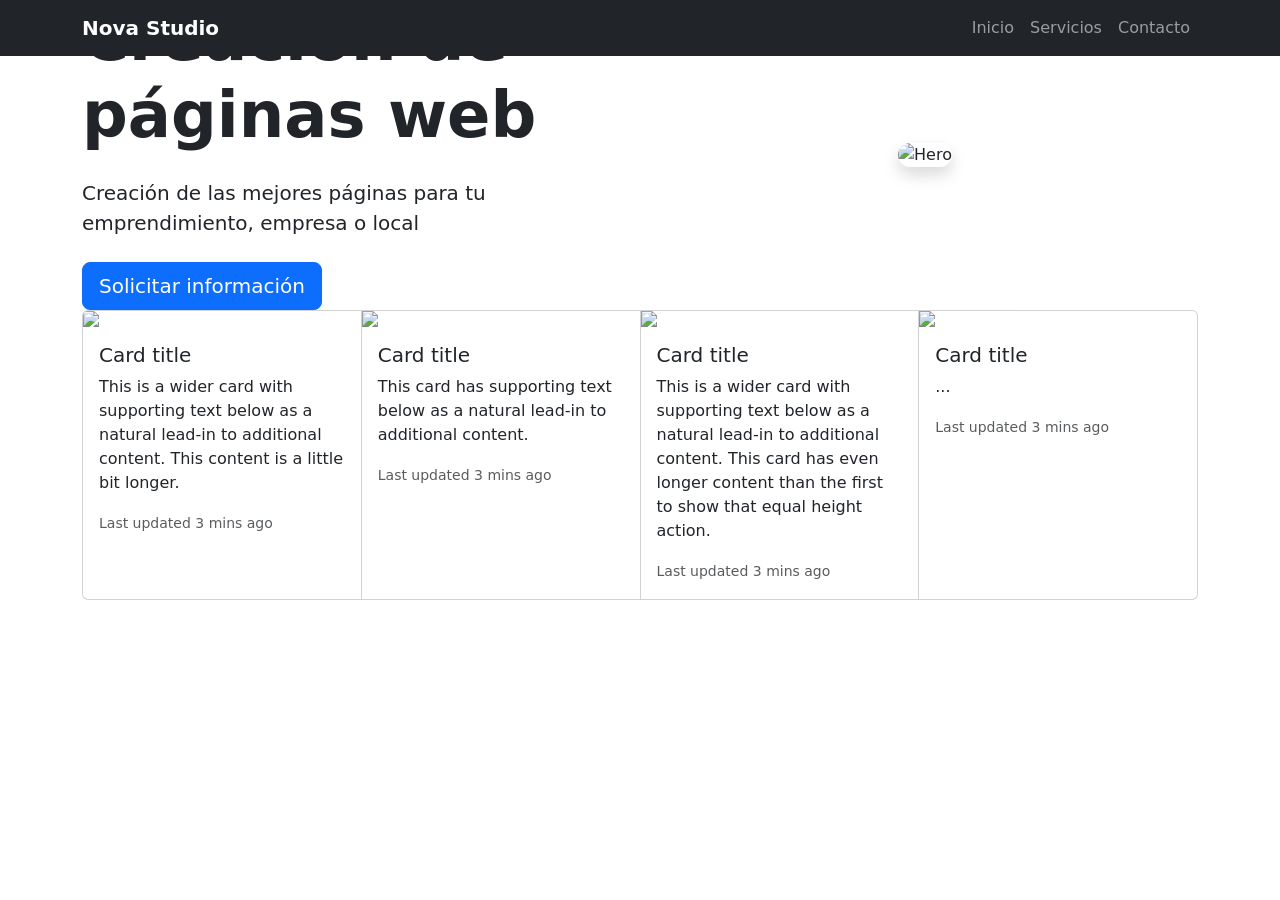
==== dw.html @ 81a7f2bb "agrego una seccion" ====
<!DOCTYPE html>
<html lang="en">

<head>
    <meta charset="UTF-8">
    <meta name="viewport" content="width=device-width, initial-scale=1.0">
    <title>Diseño Web</title>
    <link href="https://cdn.jsdelivr.net/npm/bootstrap@5.3.8/dist/css/bootstrap.min.css" rel="stylesheet"
        integrity="sha384-sRIl4kxILFvY47J16cr9ZwB07vP4J8+LH7qKQnuqkuIAvNWLzeN8tE5YBujZqJLB" crossorigin="anonymous">
    <script src="https://cdn.jsdelivr.net/npm/bootstrap@5.3.8/dist/js/bootstrap.bundle.min.js"
        integrity="sha384-FKyoEForCGlyvwx9Hj09JcYn3nv7wiPVlz7YYwJrWVcXK/BmnVDxM+D2scQbITxI"
        crossorigin="anonymous"></script>
    <link rel="stylesheet" href="css/style.css">
</head>

<body>
    <nav class="navbar navbar-expand-lg navbar-dark bg-dark fixed-top">
        <div class="container">

            <a class="navbar-brand fw-bold" href="index.html">
                Nova Studio
            </a>

            <button class="navbar-toggler" type="button" data-bs-toggle="collapse" data-bs-target="#menu">

                <span class="navbar-toggler-icon"></span>

            </button>

            <div class="collapse navbar-collapse justify-content-end" id="menu">

                <ul class="navbar-nav">

                    <li class="nav-item">
                        <a class="nav-link" href="index.html">Inicio</a>
                    </li>

                    <li class="nav-item">
                        <a class="nav-link" href="#servicios">Servicios</a>
                    </li>

                    <li class="nav-item">
                        <a class="nav-link" href="#contacto">Contacto</a>
                    </li>

                </ul>

            </div>

        </div>
    </nav>
    <section class="hero d-flex align-items-center" id="inicio">

        <div class="container">

            <div class="row align-items-center">

                <div class="col-lg-6">

                    <h1 class="display-3 fw-bold">
                        Creación de páginas web
                    </h1>

                    <p class="lead my-4">
                        Creación de las mejores páginas para tu emprendimiento, empresa o local
                    </p>

                    <a href="#contacto" class="btn btn-primary btn-lg">
                        Solicitar información
                    </a>

                </div>

                <div class="col-lg-6 text-center">

                    <img src="https://www.creativosonline.org/wp-content/uploads/2023/12/animacion-diseno-web-840x700.jpg"
                        class="img-fluid rounded-4 shadow" alt="Hero">

                </div>

            </div>

        </div>

    </section>
    <section>
        <div class="container">
            <div class="card-group">
                <div class="card">
                    <img src="https://tse1.mm.bing.net/th/id/OIP.Sh5F-xAzlOyltNGeFfJ8vAHaEK?r=0&rs=1&pid=ImgDetMain&o=7&rm=3"
                        class="card-img-top">
                    <div class="card-body">
                        <h5 class="card-title">Card title</h5>
                        <p class="card-text">This is a wider card with supporting text below as a natural lead-in to
                            additional content. This content is a little bit longer.</p>
                        <p class="card-text"><small class="text-body-secondary">Last updated 3 mins ago</small></p>
                    </div>
                </div>
                <div class="card">
                    <img src="https://fmvo.es/wp-content/uploads/2024/07/Diseno-de-tiendas-online.webp"
                        class="card-img-top">
                    <div class="card-body">
                        <h5 class="card-title">Card title</h5>
                        <p class="card-text">This card has supporting text below as a natural lead-in to additional
                            content.</p>
                        <p class="card-text"><small class="text-body-secondary">Last updated 3 mins ago</small></p>
                    </div>
                </div>
                <div class="card">
                    <img src="https://static.vecteezy.com/system/resources/previews/013/094/285/non_2x/portfolio-design-architecture-portfolio-interior-portfolio-design-multipurpose-portfolio-design-vector.jpg"
                        class="card-img-top">
                    <div class="card-body">
                        <h5 class="card-title">Card title</h5>
                        <p class="card-text">This is a wider card with supporting text below as a natural lead-in to
                            additional content. This card has even longer content than the first to show that equal
                            height action.</p>
                        <p class="card-text"><small class="text-body-secondary">Last updated 3 mins ago</small></p>
                    </div>
                </div>
                <div class="card">
                    <img src="https://tse3.mm.bing.net/th/id/OIP.eaTZgYZk_JHjvOgEB3CtxwHaHa?r=0&rs=1&pid=ImgDetMain&o=7&rm=3"
                        class="card-img-top">
                    <div class="card-body">
                        <h5 class="card-title">Card title</h5>
                        <p class="card-text">...</p>
                        <p class="card-text"><small class="text-body-secondary">Last updated 3 mins ago</small></p>
                    </div>
                </div>
            </div>
    </section>
</body>

</html>
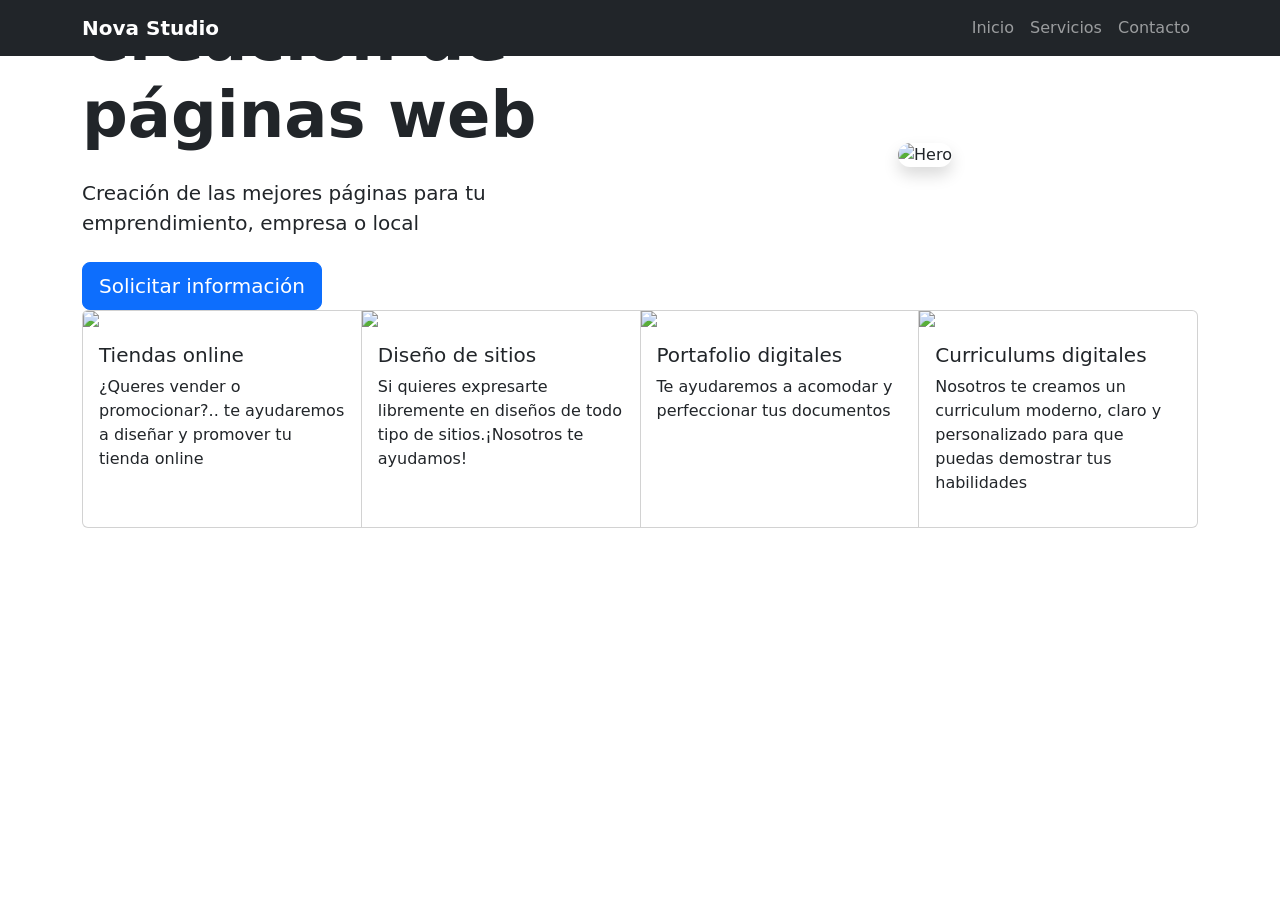
==== commit 29e5e801: "Agregue todos los cambios" ====
--- a/dw.html
+++ b/dw.html
@@ -90,40 +90,36 @@
                     <img src="https://tse1.mm.bing.net/th/id/OIP.Sh5F-xAzlOyltNGeFfJ8vAHaEK?r=0&rs=1&pid=ImgDetMain&o=7&rm=3"
                         class="card-img-top">
                     <div class="card-body">
-                        <h5 class="card-title">Card title</h5>
-                        <p class="card-text">This is a wider card with supporting text below as a natural lead-in to
-                            additional content. This content is a little bit longer.</p>
-                        <p class="card-text"><small class="text-body-secondary">Last updated 3 mins ago</small></p>
+                        <h5 class="card-title">Tiendas online</h5>
+                        <p class="card-text">¿Queres vender o promocionar?.. te ayudaremos a diseñar y promover tu tienda online</p>
+                        <p class="card-text"><small class="text-body-secondary"></small></p>
                     </div>
                 </div>
                 <div class="card">
                     <img src="https://fmvo.es/wp-content/uploads/2024/07/Diseno-de-tiendas-online.webp"
                         class="card-img-top">
                     <div class="card-body">
-                        <h5 class="card-title">Card title</h5>
-                        <p class="card-text">This card has supporting text below as a natural lead-in to additional
-                            content.</p>
-                        <p class="card-text"><small class="text-body-secondary">Last updated 3 mins ago</small></p>
+                        <h5 class="card-title">Diseño de sitios</h5>
+                        <p class="card-text"> Si quieres expresarte libremente en diseños de todo tipo de sitios.¡Nosotros te ayudamos!<template></template></p>
+                        <p class="card-text"><small class="text-body-secondary"></small></p>
                     </div>
                 </div>
                 <div class="card">
                     <img src="https://static.vecteezy.com/system/resources/previews/013/094/285/non_2x/portfolio-design-architecture-portfolio-interior-portfolio-design-multipurpose-portfolio-design-vector.jpg"
                         class="card-img-top">
                     <div class="card-body">
-                        <h5 class="card-title">Card title</h5>
-                        <p class="card-text">This is a wider card with supporting text below as a natural lead-in to
-                            additional content. This card has even longer content than the first to show that equal
-                            height action.</p>
-                        <p class="card-text"><small class="text-body-secondary">Last updated 3 mins ago</small></p>
+                        <h5 class="card-title">Portafolio digitales</h5>
+                        <p class="card-text">Te ayudaremos a acomodar y perfeccionar tus documentos</p>
+                        <p class="card-text"><small class="text-body-secondary"></small></p>
                     </div>
                 </div>
                 <div class="card">
                     <img src="https://tse3.mm.bing.net/th/id/OIP.eaTZgYZk_JHjvOgEB3CtxwHaHa?r=0&rs=1&pid=ImgDetMain&o=7&rm=3"
                         class="card-img-top">
                     <div class="card-body">
-                        <h5 class="card-title">Card title</h5>
-                        <p class="card-text">...</p>
-                        <p class="card-text"><small class="text-body-secondary">Last updated 3 mins ago</small></p>
+                        <h5 class="card-title">Curriculums digitales</h5>
+                        <p class="card-text"> Nosotros te creamos un curriculum moderno, claro y personalizado para que puedas demostrar tus habilidades</p>
+                        <p class="card-text"><small class="text-body-secondary"></small></p>
                     </div>
                 </div>
             </div>
